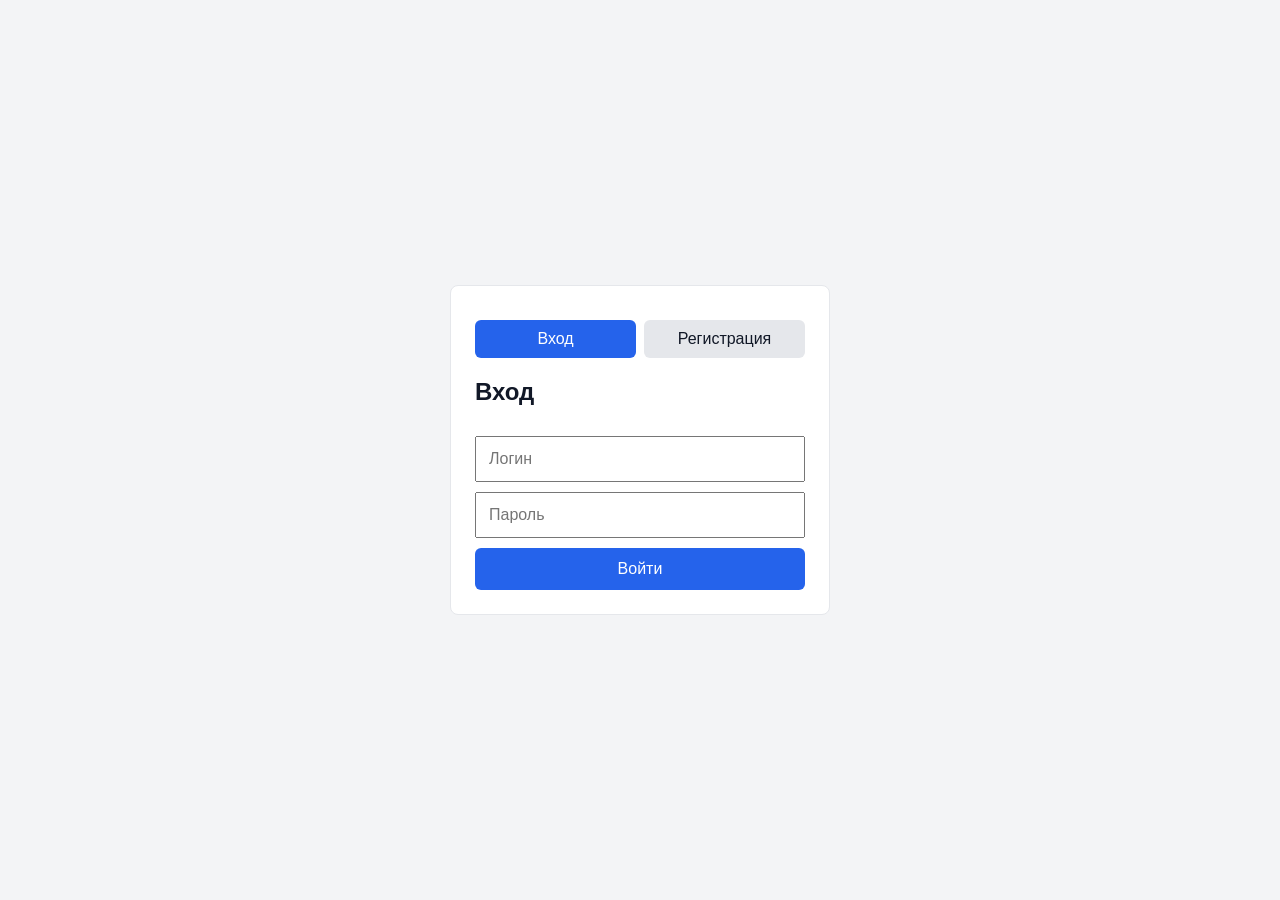
==== auth.html @ 34f47955 "Создание страницы авторизации" ====
<!DOCTYPE html>
<html lang="ru">
<head>
  <meta charset="UTF-8">
  <meta name="viewport" content="width=device-width, initial-scale=1.0">
  <title>Auth</title>
  <link rel="stylesheet" href="style.css">
</head>
<body>
  <main class="page">
    <section class="auth">
      <div class="tabs">
        <button class="active" onclick="showForm('login')">Вход</button>
        <button onclick="showForm('register')">Регистрация</button>
      </div>

      <form id="login" class="form active">
        <h2>Вход</h2>
        <input name="login" placeholder="Логин" required>
        <input name="password" type="password" placeholder="Пароль" required>
        <button type="submit">Войти</button>
      </form>

      <form id="register" class="form">
        <h2>Регистрация</h2>
        <input name="login" placeholder="Логин" required>
        <input name="password" type="password" placeholder="Пароль" required>
        <input name="Fname" type="text" placeholder="ФИО" required>
        <input name="date" type="date" placeholder="дата рождения" required>
        <input name="number" type="number" placeholder="номер телефона" required>
        <input name="email" type="email" placeholder="email" required>
        <button type="submit">Создать аккаунт</button>
      </form>
    </section>
  </main>

  <script>
    function showForm(id) {
      document.querySelectorAll('.form').forEach(form => form.classList.remove('active'));
      document.querySelectorAll('.tabs button').forEach(btn => btn.classList.remove('active'));
      document.getElementById(id).classList.add('active');
      event.target.classList.add('active');
    }
  </script>
</body>
</html>
---- style.css ----
* { box-sizing: border-box; }
    body {
      margin: 0;
      font-family: Arial, sans-serif;
      background: #f3f4f6;
      color: #111827;
    }
    .page {
      min-height: 100vh;
      display: flex;
      align-items: center;
      justify-content: center;
      padding: 24px;
    }
    .auth {
      width: 100%;
      max-width: 380px;
      background: #ffffff;
      padding: 24px;
      border: 1px solid #e5e7eb;
      border-radius: 8px;
    }
    .tabs { display: flex; gap: 8px; margin-bottom: 16px; }
    .tabs button { flex: 1; padding: 10px; cursor: pointer; }
    .form { display: none; }
    .form.active { display: block; }
    input, button { width: 100%; padding: 12px; margin-top: 10px; font-size: 16px; }
    button { border: 0; background: #2563eb; color: white; border-radius: 6px; }
    .tabs button { background: #e5e7eb; color: #111827; }
    .tabs button.active { background: #2563eb; color: white; }
    @media (max-width: 390px) {
      .page { padding: 16px; align-items: flex-start; }
      .auth { margin-top: 48px; padding: 18px; }
    }
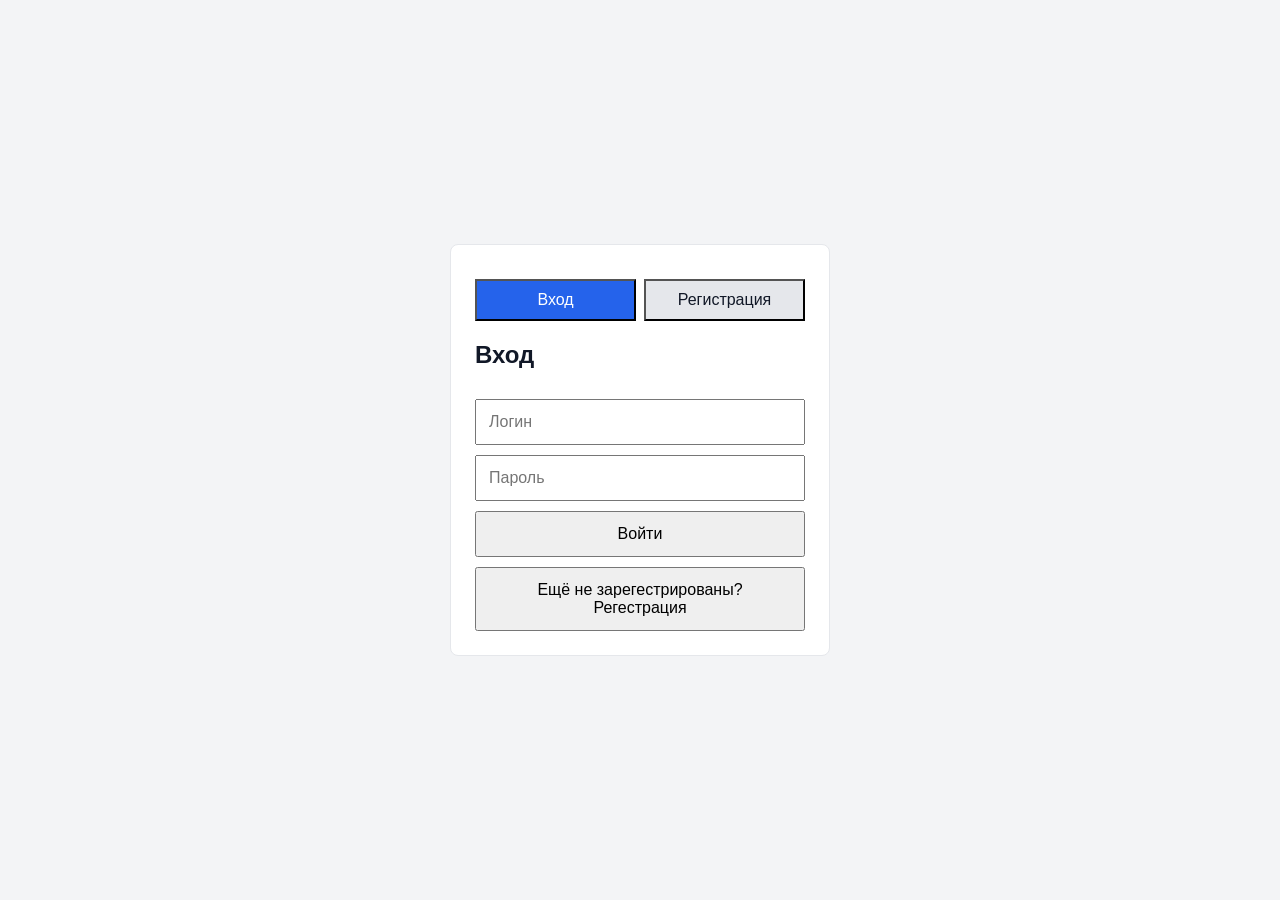
==== commit a903a669: "Улучшение страницы авторизации/регестрации" ====
--- a/auth.html
+++ b/auth.html
@@ -10,15 +10,16 @@
   <main class="page">
     <section class="auth">
       <div class="tabs">
-        <button class="active" onclick="showForm('login')">Вход</button>
-        <button onclick="showForm('register')">Регистрация</button>
+        <button class="active btn-auth" onclick="showForm('login')">Вход</button>
+        <button id="reg" class="btn-auth" onclick="showForm('register')">Регистрация</button>
       </div>
 
       <form id="login" class="form active">
         <h2>Вход</h2>
         <input name="login" placeholder="Логин" required>
         <input name="password" type="password" placeholder="Пароль" required>
-        <button type="submit">Войти</button>
+        <button class="active btn-auth" type="submit">Войти</button>
+        <button class="btn-reg" onclick="showForm('register')">Ещё не зарегестрированы? Регестрация</button>
       </form>
 
       <form id="register" class="form">
@@ -36,10 +37,19 @@
 
   <script>
     function showForm(id) {
-      document.querySelectorAll('.form').forEach(form => form.classList.remove('active'));
-      document.querySelectorAll('.tabs button').forEach(btn => btn.classList.remove('active'));
-      document.getElementById(id).classList.add('active');
-      event.target.classList.add('active');
+        if (id == "login") {
+            document.querySelectorAll('.form').forEach(form => form.classList.remove('active'));
+            document.querySelectorAll('.tabs button').forEach(btn => btn.classList.remove('active'));
+            document.getElementById(id).classList.add('active');
+            event.target.classList.add('active');
+        }
+        if (id == "register") {
+            document.querySelectorAll('.form').forEach(form => form.classList.remove('active'));
+            document.querySelectorAll('.active').forEach(btn => btn.classList.remove('active'));
+            document.getElementById(id).classList.add('active');
+            document.getElementById("reg").classList.add('active');
+            event.target.classList.add('active');
+        }
     }
   </script>
 </body>
--- a/style.css
+++ b/style.css
@@ -1,34 +1,71 @@
-    * { box-sizing: border-box; }
-    body {
-      margin: 0;
-      font-family: Arial, sans-serif;
-      background: #f3f4f6;
-      color: #111827;
+* { box-sizing: border-box; }
+body {
+    margin: 0;
+    font-family: Arial, sans-serif;
+    background: #f3f4f6;
+    color: #111827;
+}
+.page {
+    min-height: 100vh;
+    display: flex;
+    align-items: center;
+    justify-content: center;
+    padding: 24px;
+}
+.auth {
+    width: 100%;
+    max-width: 380px;
+    background: #ffffff;
+    padding: 24px;
+    border: 1px solid #e5e7eb;
+    border-radius: 8px;
+}
+.tabs { 
+    display: flex; 
+    gap: 8px; 
+    margin-bottom: 16px; 
+}
+.tabs button { 
+    flex: 1; 
+    padding: 10px; 
+    cursor: pointer; 
+}
+.form { 
+    display: none; 
+}
+.form.active { 
+    display: block; 
+}
+input, button { 
+    width: 100%; 
+    padding: 12px; 
+    margin-top: 10px; 
+    font-size: 16px; 
+}
+.btn_auth { 
+    border: 0; 
+    background: #2563eb; 
+    color: white; 
+    border-radius: 6px; }
+.btn-reg {
+    
+}
+
+.tabs button { 
+    background: #e5e7eb;
+     color: #111827; 
     }
-    .page {
-      min-height: 100vh;
-      display: flex;
-      align-items: center;
-      justify-content: center;
-      padding: 24px;
+.tabs button.active { 
+    background: #2563eb; 
+    color: white; 
+}
+@media (max-width: 390px) {
+    .page { 
+        padding: 16px; 
+        align-items: flex-start; 
     }
-    .auth {
-      width: 100%;
-      max-width: 380px;
-      background: #ffffff;
-      padding: 24px;
-      border: 1px solid #e5e7eb;
-      border-radius: 8px;
+    .auth { 
+        margin-top: 48px; 
+        padding: 18px; 
     }
-    .tabs { display: flex; gap: 8px; margin-bottom: 16px; }
-    .tabs button { flex: 1; padding: 10px; cursor: pointer; }
-    .form { display: none; }
-    .form.active { display: block; }
-    input, button { width: 100%; padding: 12px; margin-top: 10px; font-size: 16px; }
-    button { border: 0; background: #2563eb; color: white; border-radius: 6px; }
-    .tabs button { background: #e5e7eb; color: #111827; }
-    .tabs button.active { background: #2563eb; color: white; }
-    @media (max-width: 390px) {
-      .page { padding: 16px; align-items: flex-start; }
-      .auth { margin-top: 48px; padding: 18px; }
-    }+}
